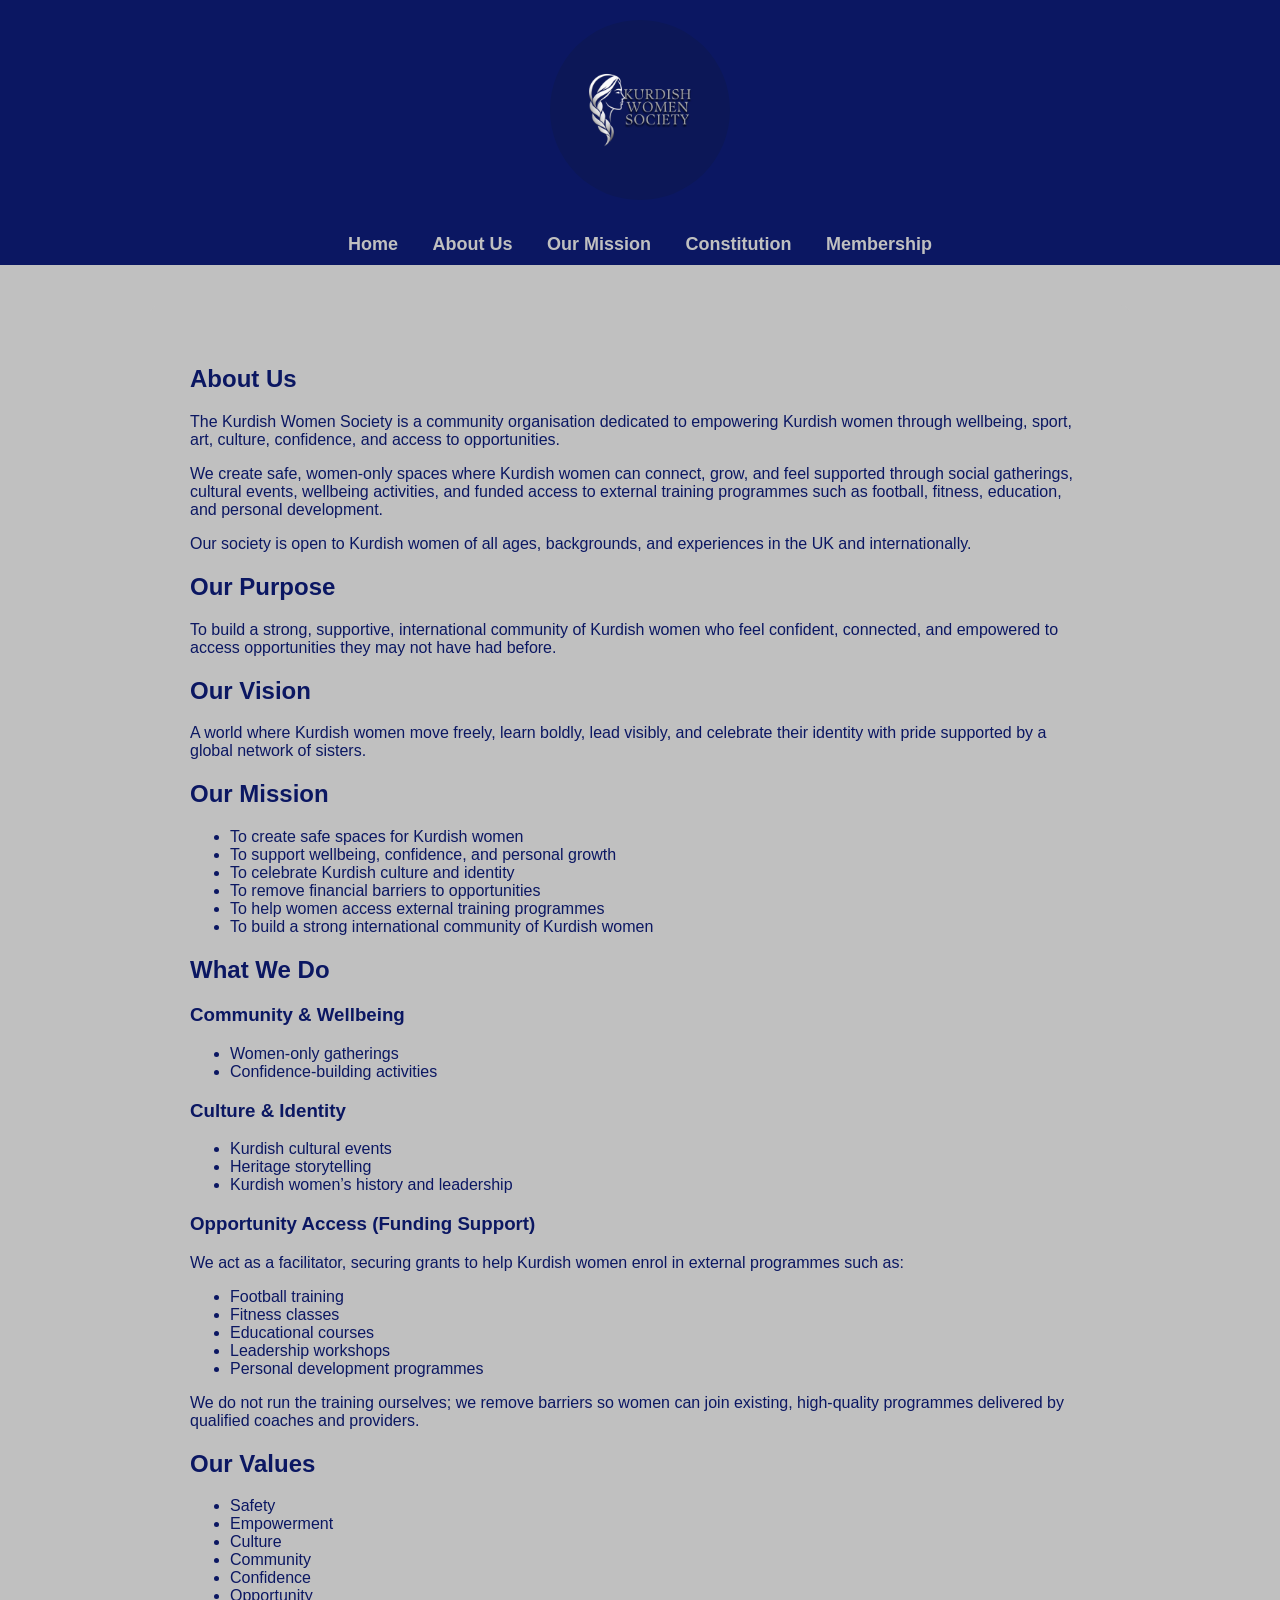
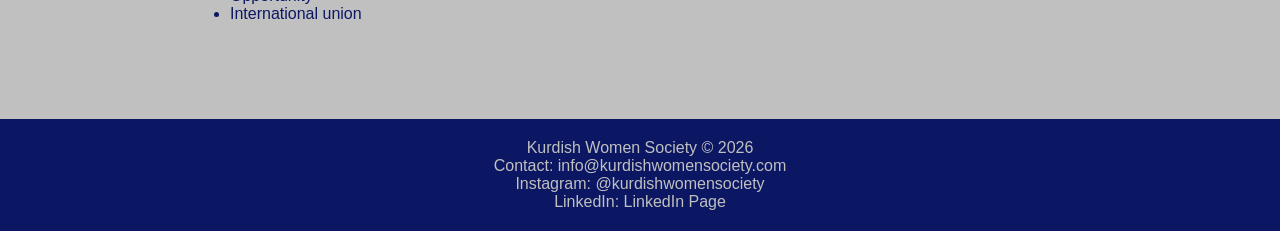
==== about.html @ e5de5184 "Update about.html" ====
<!DOCTYPE html>
<html>
<head>
  <meta charset="UTF-8">
  <title>About Us | Kurdish Women Society</title>
  <link rel="stylesheet" href="style.css">
</head>

<body>

<header>
  <img src="logo.jpg" alt="Kurdish Women Society Logo">
</header>

<nav>
  <ul>
   <li><a href="index.html">Home</a></li>
<li><a href="about.html">About Us</a></li>
<li><a href="mission.html">Our Mission</a></li>
<li><a href="constitution.html">Constitution</a></li>
<li><a href="membership.html">Membership</a></li>
  </ul>
</nav>

<section>

  <h1>About Us</h1>

  <p>The Kurdish Women Society is a community organisation dedicated to empowering Kurdish women through wellbeing, sport, art, culture, confidence, and access to opportunities.</p>

  <p>We create safe, women-only spaces where Kurdish women can connect, grow, and feel supported through social gatherings, cultural events, wellbeing activities, and funded access to external training programmes such as football, fitness, education, and personal development.</p>

  <p>Our society is open to Kurdish women of all ages, backgrounds, and experiences in the UK and internationally.</p>

  <h2>Our Purpose</h2>
  <p>To build a strong, supportive, international community of Kurdish women who feel confident, connected, and empowered to access opportunities they may not have had before.</p>

  <h2>Our Vision</h2>
  <p>A world where Kurdish women move freely, learn boldly, lead visibly, and celebrate their identity with pride supported by a global network of sisters.</p>

  <h2>Our Mission</h2>
  <ul>
    <li>To create safe spaces for Kurdish women</li>
    <li>To support wellbeing, confidence, and personal growth</li>
    <li>To celebrate Kurdish culture and identity</li>
    <li>To remove financial barriers to opportunities</li>
    <li>To help women access external training programmes</li>
    <li>To build a strong international community of Kurdish women</li>
  </ul>

  <h2>What We Do</h2>

  <h3>Community & Wellbeing</h3>
  <ul>
    <li>Women-only gatherings</li>
    <li>Confidence-building activities</li>
  </ul>

  <h3>Culture & Identity</h3>
  <ul>
    <li>Kurdish cultural events</li>
    <li>Heritage storytelling</li>
    <li>Kurdish women’s history and leadership</li>
  </ul>

  <h3>Opportunity Access (Funding Support)</h3>
  <p>We act as a facilitator, securing grants to help Kurdish women enrol in external programmes such as:</p>
  <ul>
    <li>Football training</li>
    <li>Fitness classes</li>
    <li>Educational courses</li>
    <li>Leadership workshops</li>
    <li>Personal development programmes</li>
  </ul>

  <p>We do not run the training ourselves; we remove barriers so women can join existing, high-quality programmes delivered by qualified coaches and providers.</p>

  <h2>Our Values</h2>
  <ul>
    <li>Safety</li>
    <li>Empowerment</li>
    <li>Culture</li>
    <li>Community</li>
    <li>Confidence</li>
    <li>Opportunity</li>
    <li>International union</li>
  </ul>

</section>

<footer>
  Kurdish Women Society © 2026<br>
  Contact: <a href="mailto:info@kurdishwomensociety.com">info@kurdishwomensociety.com</a><br>
  Instagram: <a href="https://instagram.com/kurdishwomensociety" target="_blank">@kurdishwomensociety</a><br>
  LinkedIn: <a href="https://linkedin.com/company/kurdishwomensociety" target="_blank">LinkedIn Page</a>
</footer>

</body>
</html>
---- style.css ----
/* GLOBAL */
body {
    margin: 0;
    font-family: Arial, sans-serif;
    background-color: #C0C0C0; /* Silver */
    color: #0B1762; /* Navy text */
}

/* HEADER */
header {
    background-color: #0B1762; /* Navy */
    padding: 20px;
    text-align: center;
}

header img {
    width: 180px;
    height: 180px;
    border-radius: 50%;
    object-fit: cover;
}

/* NAVIGATION */
nav {
    background-color: #0B1762; /* Navy */
    padding: 10px 0;
    text-align: center;
}

nav ul {
    list-style: none;
    margin: 0;
    padding: 0;
}

nav ul li {
    display: inline-block;
    margin: 0 15px;
}

nav ul li a {
    color: #C0C0C0; /* Silver text */
    text-decoration: none;
    font-size: 18px;
    font-weight: bold;
}

/* SECTION */
section {
    background-color: #C0C0C0; /* Silver */
    padding: 40px;
    max-width: 900px;
    margin: 40px auto;
    border-radius: 10px;
}

section h1, section h2, section h3, section p, section ul, section ol {
    color: #0B1762; /* Navy */
}

/* FOOTER */
footer {
    background-color: #0B1762; /* Navy */
    color: #C0C0C0; /* Silver */
    text-align: center;
    padding: 20px;
    margin-top: 40px;
}

/* FOOTER LINKS – KEEP THEM SILVER */
footer a,
footer a:visited,
footer a:active {
    color: #C0C0C0 !important; /* Silver */
    text-decoration: none;
}

footer a:hover {
    color: #FFFFFF !important; /* White on hover */
}

/* MEMBERSHIP FORM */
 
form {
max-width: 700px;
}
 
input,
select,
textarea {
width: 100%;
padding: 10px;
border: 1px solid #0B1762;
border-radius: 5px;
box-sizing: border-box;
margin-top: 5px;
}
 
button {
background-color: #0B1762;
color: #C0C0C0;
border: none;
padding: 12px 20px;
border-radius: 5px;
cursor: pointer;
font-weight: bold;
}
 
button:hover {
background-color: #162a85;
}
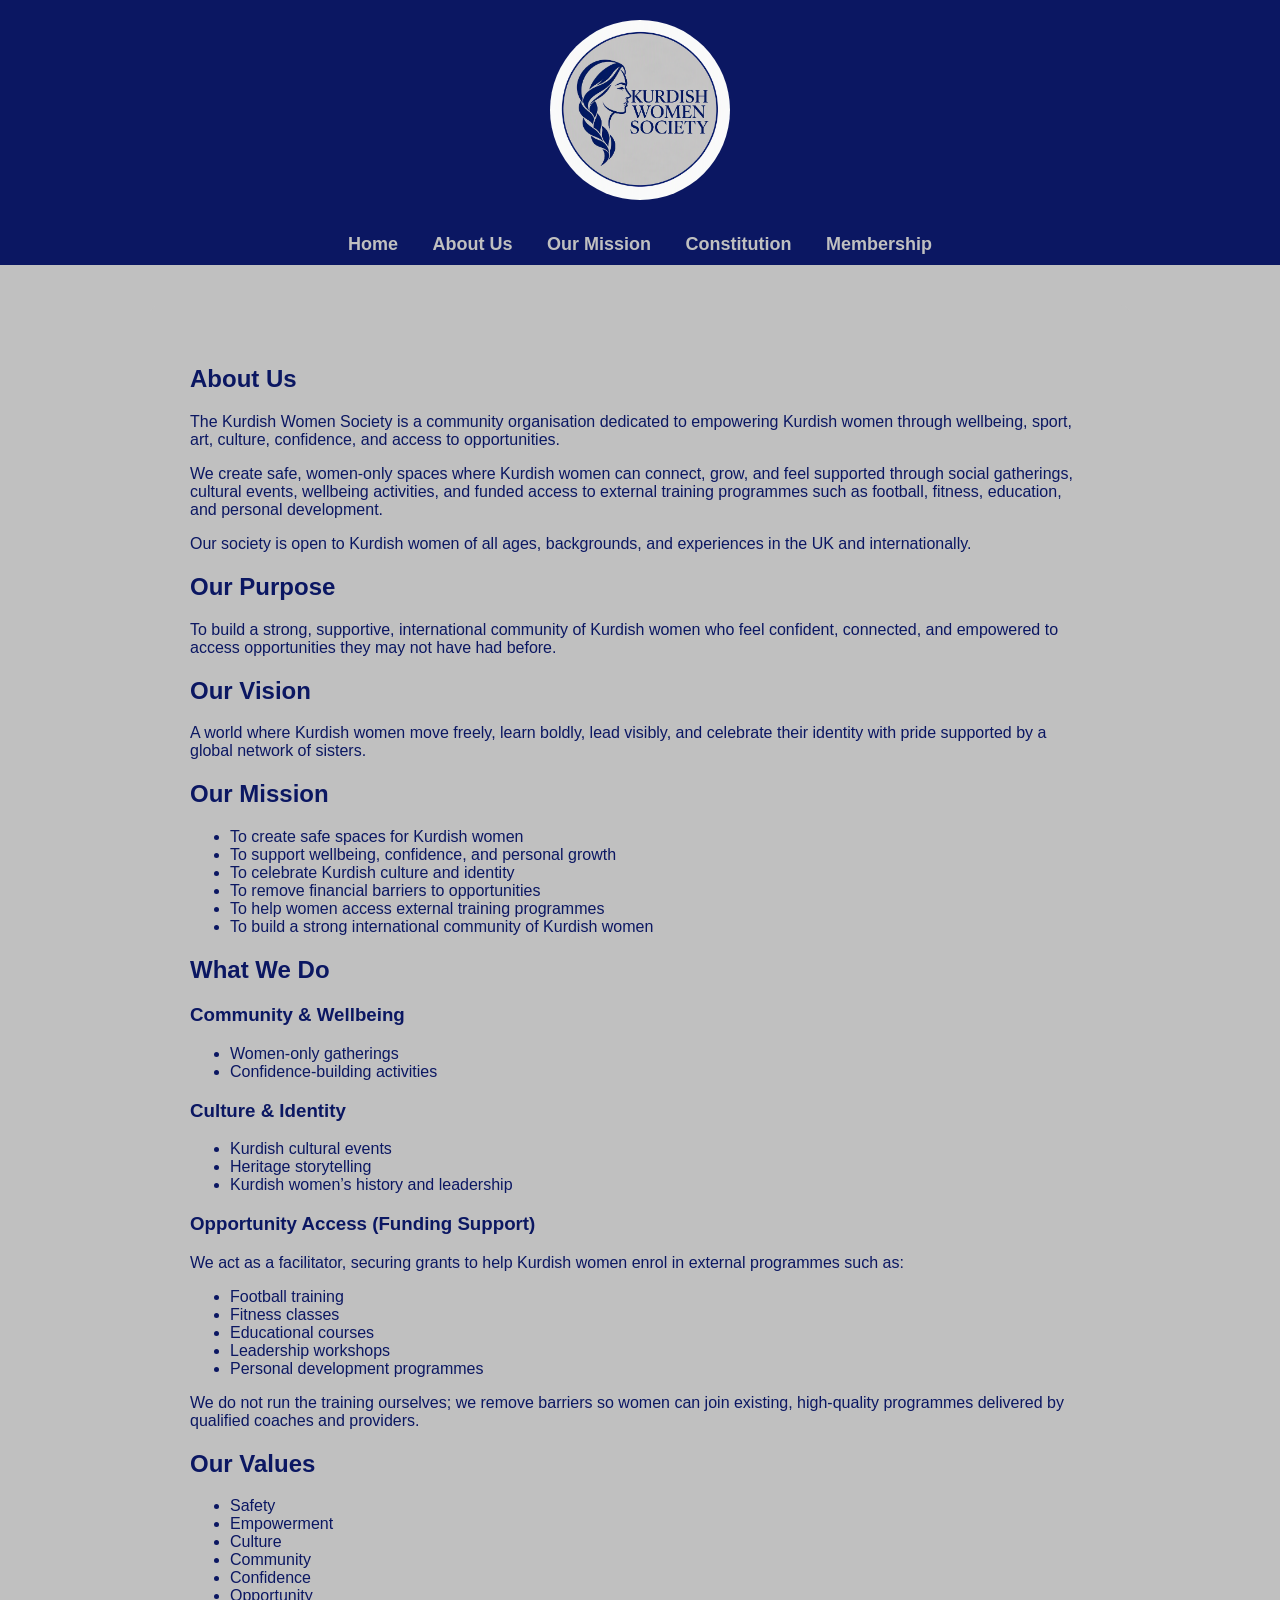
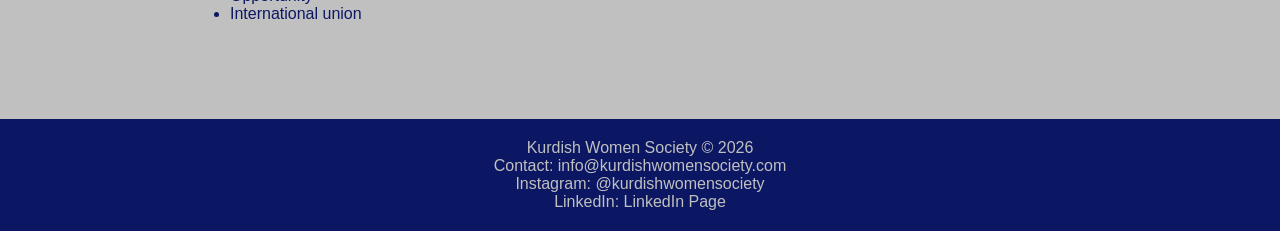
==== commit 3fcf5f9d: "Change logo image from JPG to PNG format Updated logo image source from 'logo.jpg' to 'logo.png'." ====
--- a/about.html
+++ b/about.html
@@ -9,7 +9,7 @@
 <body>
 
 <header>
-  <img src="logo.jpg" alt="Kurdish Women Society Logo">
+  <img src="logo.png" alt="Kurdish Women Society Logo">
 </header>
 
 <nav>
@@ -92,7 +92,7 @@
   Kurdish Women Society © 2026<br>
   Contact: <a href="mailto:info@kurdishwomensociety.com">info@kurdishwomensociety.com</a><br>
   Instagram: <a href="https://instagram.com/kurdishwomensociety" target="_blank">@kurdishwomensociety</a><br>
-  LinkedIn: <a href="https://linkedin.com/company/kurdishwomensociety" target="_blank">LinkedIn Page</a>
+  LinkedIn: <a href="https://www.linkedin.com/company/kurdish-women-society/?viewAsMember=true" target="_blank">LinkedIn Page</a>
 </footer>
 
 </body>
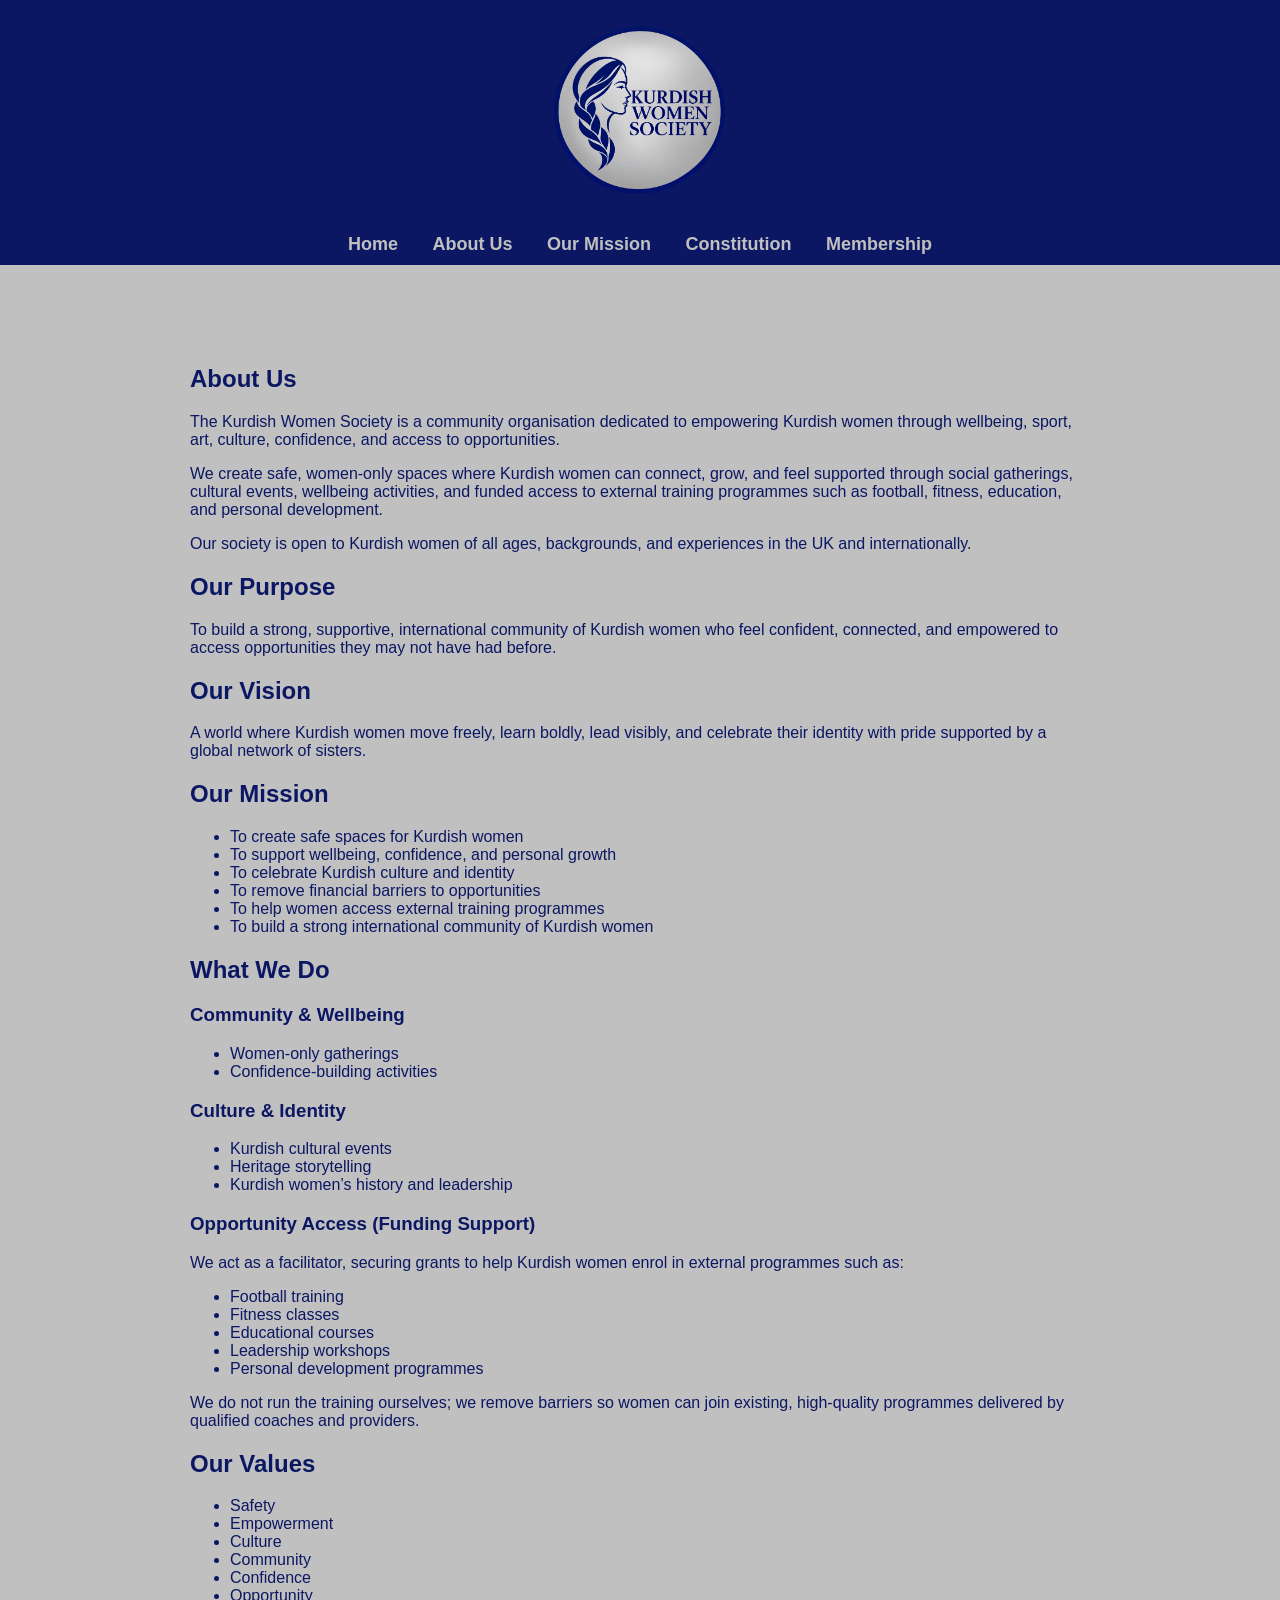
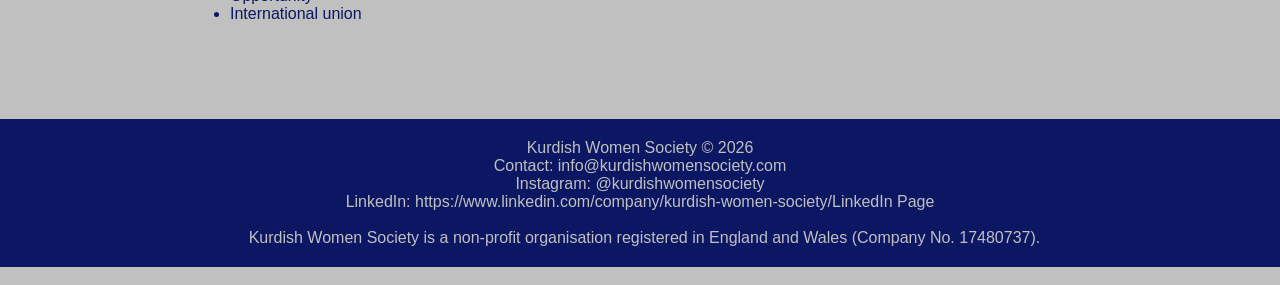
==== commit 54ae08c8: "Update about.html" ====
--- a/about.html
+++ b/about.html
@@ -9,7 +9,7 @@
 <body>
 
 <header>
-  <img src="logo.png" alt="Kurdish Women Society Logo">
+<img src="logo.png" alt="Kurdish Women Society Logo">
 </header>
 
 <nav>
@@ -89,13 +89,14 @@
 </section>
 
 <footer>
-  Kurdish Women Society © 2026<br>
-  Contact: <a href="mailto:info@kurdishwomensociety.com">info@kurdishwomensociety.com</a><br>
-  Instagram: <a href="https://instagram.com/kurdishwomensociety" target="_blank">@kurdishwomensociety</a><br>
-  LinkedIn: <a href="https://www.linkedin.com/company/kurdish-women-society/?viewAsMember=true" target="_blank">LinkedIn Page</a>
+Kurdish Women Society © 2026<br>
+Contact: <a href="mailto:info@kurdishwomensociety.com">info@kurdishwomensociety.com</a><br>
+Instagram: <a href="https://instagram.com/kurdishwomensociety" target="_blank">@kurdishwomensociety</a><br>
+LinkedIn: https://www.linkedin.com/company/kurdish-women-society/LinkedIn Page</a><br><br>
+ 
+Kurdish Women Society is a non-profit organisation registered in England and Wales (Company No. 17480737).
 </footer>
-
+ 
 </body>
 </html>
 
-
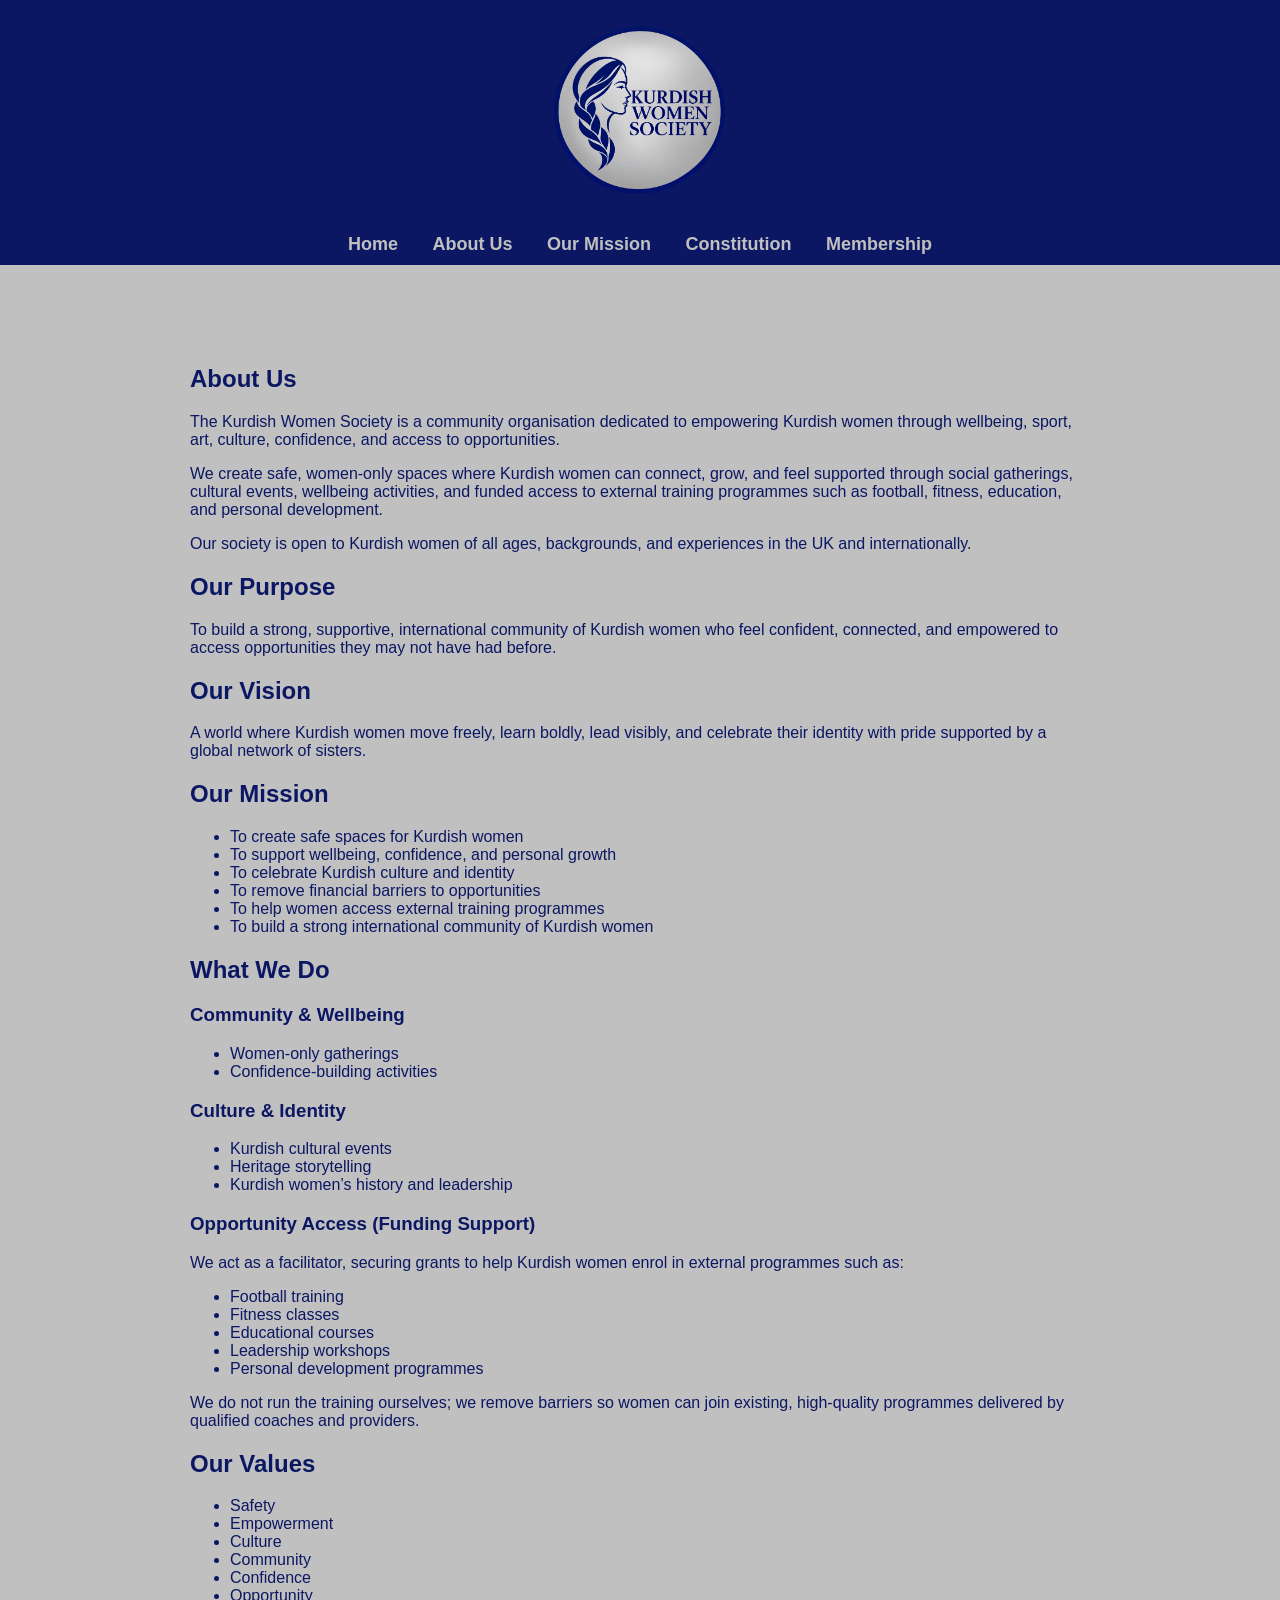
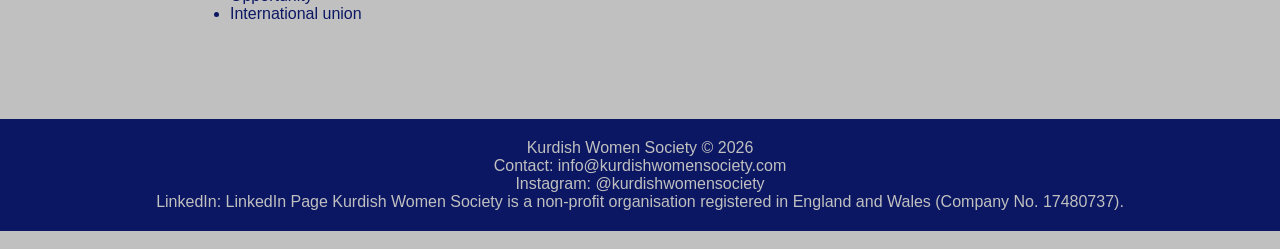
==== commit dcc68522: "Fix HTML encoding issues in about.html" ====
--- a/about.html
+++ b/about.html
@@ -89,14 +89,14 @@
 </section>
 
 <footer>
-Kurdish Women Society © 2026<br>
-Contact: <a href="mailto:info@kurdishwomensociety.com">info@kurdishwomensociety.com</a><br>
-Instagram: <a href="https://instagram.com/kurdishwomensociety" target="_blank">@kurdishwomensociety</a><br>
-LinkedIn: https://www.linkedin.com/company/kurdish-women-society/LinkedIn Page</a><br><br>
- 
+  Kurdish Women Society © 2026<br>
+  Contact: <a href="mailto:info@kurdishwomensociety.com">info@kurdishwomensociety.com</a><br>
+  Instagram: <a href="https://instagram.com/kurdishwomensociety" target="_blank">@kurdishwomensociety</a><br>
+  LinkedIn: <a href="https://www.linkedin.com/company/kurdish-women-society/?viewAsMember=true" target="_blank">LinkedIn Page</a>
 Kurdish Women Society is a non-profit organisation registered in England and Wales (Company No. 17480737).
 </footer>
  
 </body>
 </html>
 
+
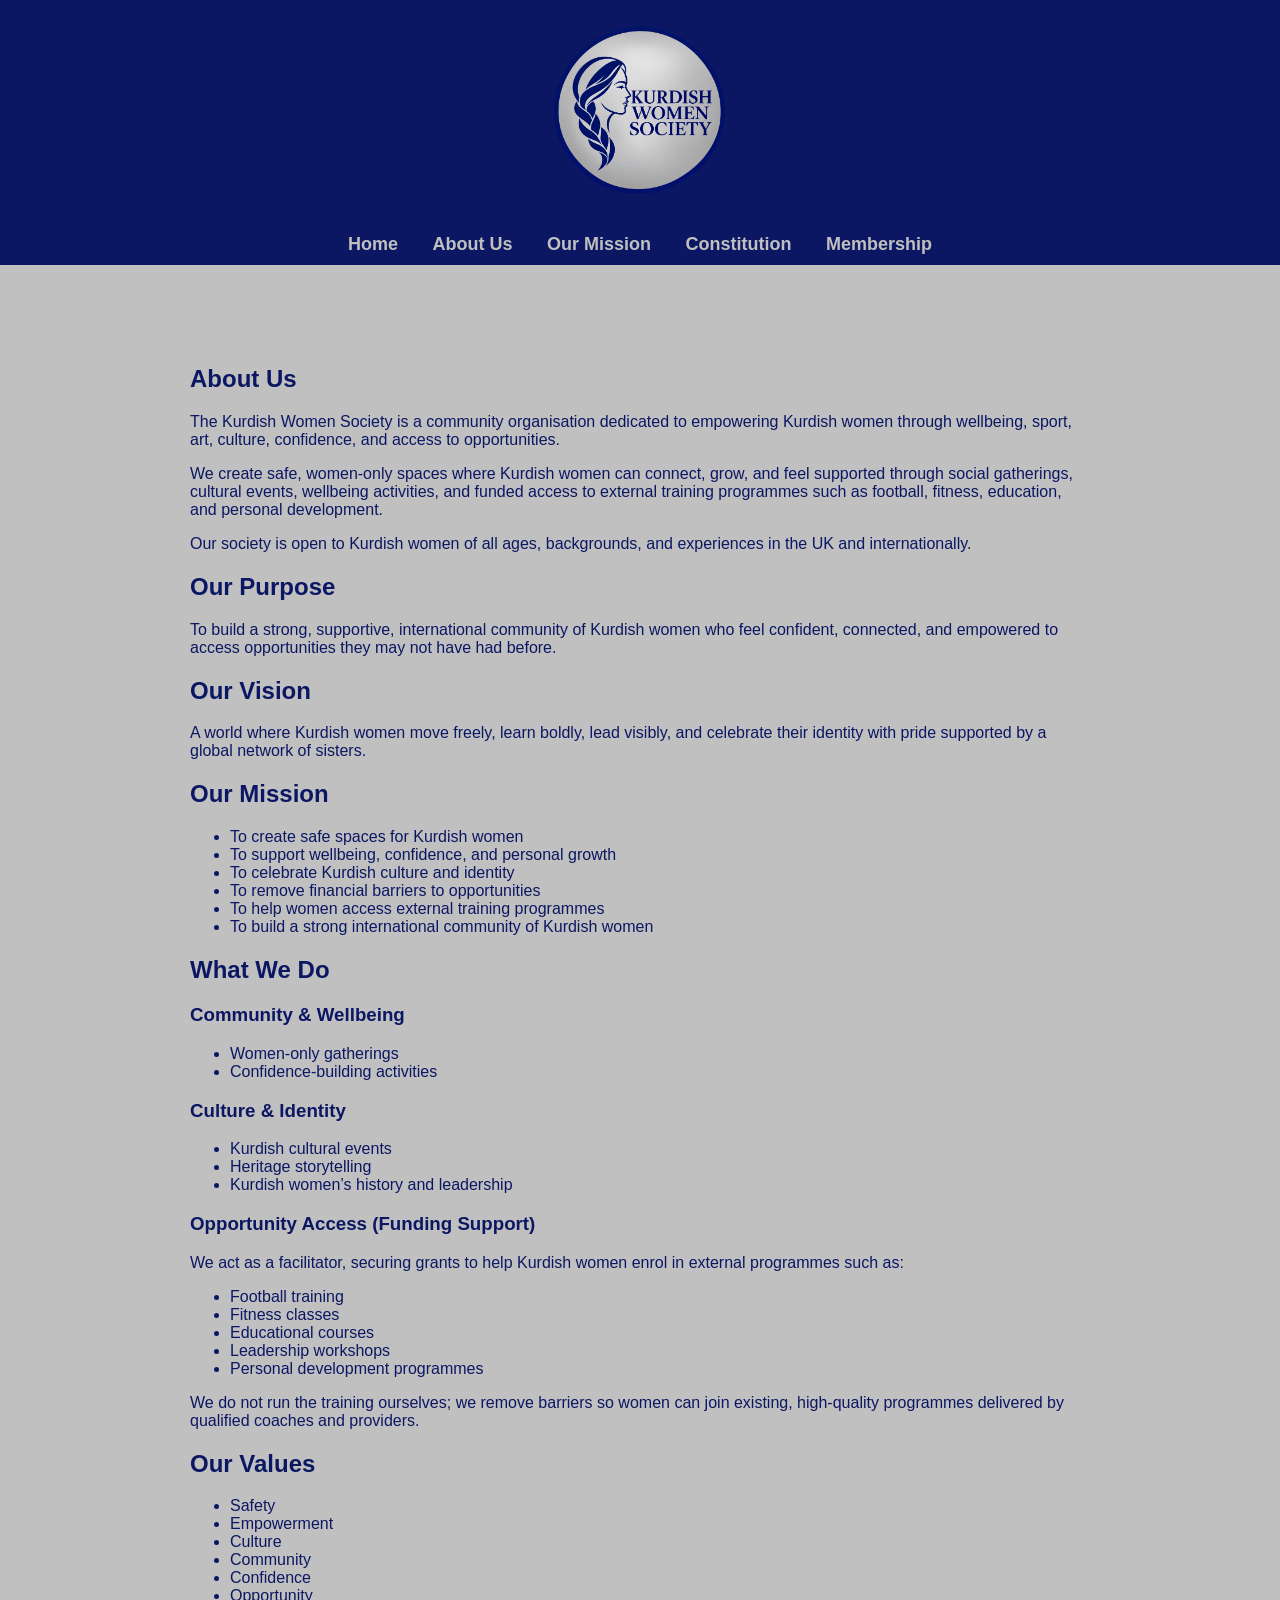
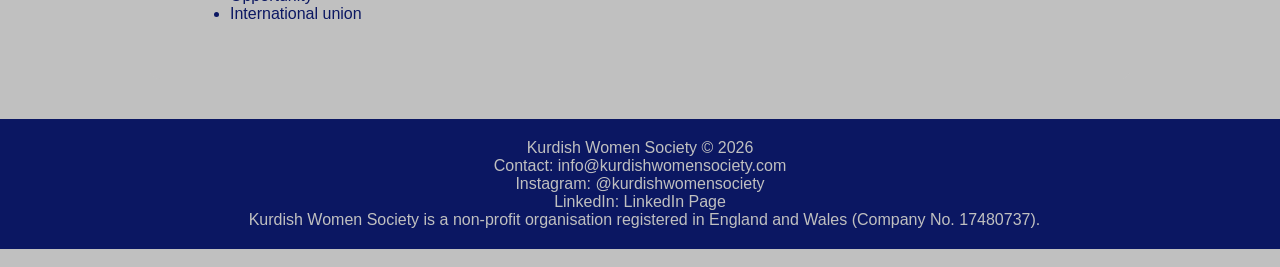
==== commit 21e3fe44: "Fix HTML formatting in about.html" ====
--- a/about.html
+++ b/about.html
@@ -93,10 +93,11 @@
   Contact: <a href="mailto:info@kurdishwomensociety.com">info@kurdishwomensociety.com</a><br>
   Instagram: <a href="https://instagram.com/kurdishwomensociety" target="_blank">@kurdishwomensociety</a><br>
   LinkedIn: <a href="https://www.linkedin.com/company/kurdish-women-society/?viewAsMember=true" target="_blank">LinkedIn Page</a>
+<br>
+ 
 Kurdish Women Society is a non-profit organisation registered in England and Wales (Company No. 17480737).
 </footer>
  
 </body>
 </html>
 
-
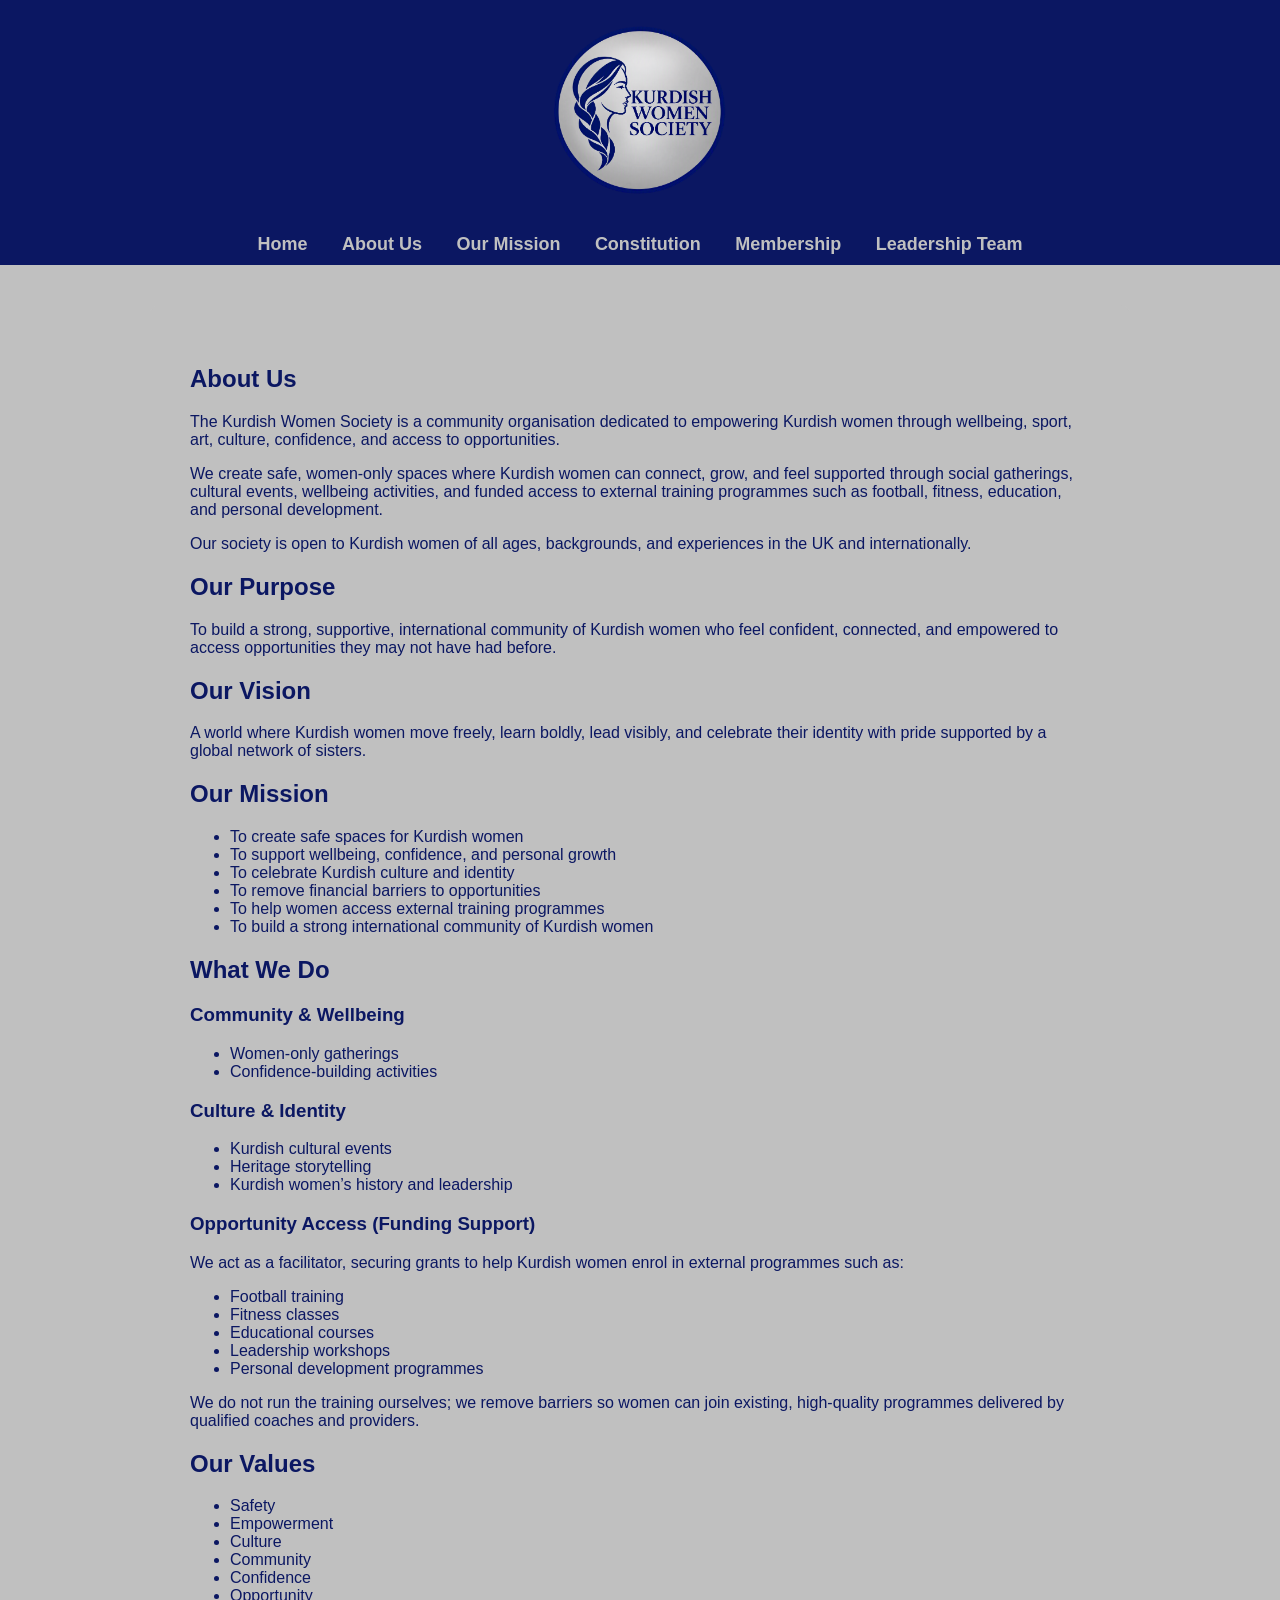
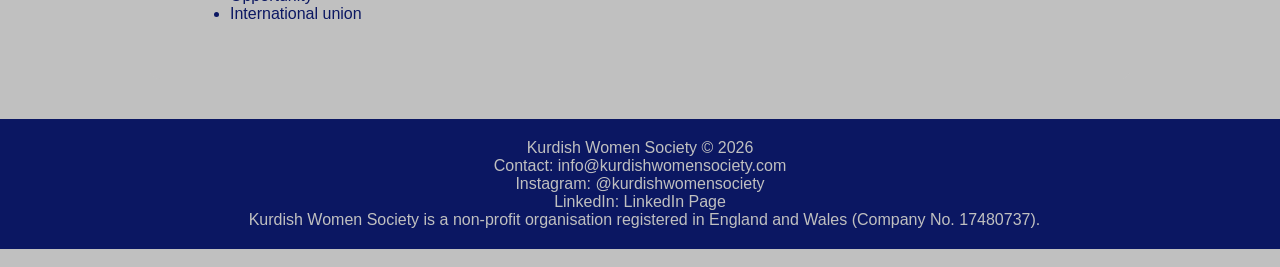
==== commit 3b165fa3: "Fix HTML formatting and add Leadership Team link" ====
--- a/about.html
+++ b/about.html
@@ -14,11 +14,12 @@
 
 <nav>
   <ul>
-   <li><a href="index.html">Home</a></li>
-<li><a href="about.html">About Us</a></li>
-<li><a href="mission.html">Our Mission</a></li>
-<li><a href="constitution.html">Constitution</a></li>
-<li><a href="membership.html">Membership</a></li>
+    <li><a href="index.html">Home</a></li>
+    <li><a href="about.html">About Us</a></li>
+    <li><a href="mission.html">Our Mission</a></li>
+    <li><a href="constitution.html">Constitution</a></li>
+    <li><a href="membership.html">Membership</a></li>
+    <li><a href="directors.html">Leadership Team</a></li>
   </ul>
 </nav>
 
--- a/style.css
+++ b/style.css
@@ -109,3 +109,66 @@
 button:hover {
 background-color: #162a85;
 }
+/* DIRECTORS GRID */
+
+.directors-grid {
+    display: grid;
+    grid-template-columns: repeat(auto-fit, minmax(280px, 1fr));
+    gap: 30px;
+    margin-top: 30px;
+}
+
+.director-card {
+    background: #ffffff;
+    border-radius: 15px;
+    padding: 25px;
+    text-align: center;
+    box-shadow: 0 4px 12px rgba(0,0,0,0.15);
+    transition: transform 0.3s ease, box-shadow 0.3s ease;
+}
+
+.director-card:hover {
+    transform: translateY(-6px);
+    box-shadow: 0 8px 20px rgba(0,0,0,0.2);
+}
+
+.director-card img {
+    width: 160px;
+    height: 160px;
+    border-radius: 50%;
+    object-fit: cover;
+    border: 4px solid #0B1762;
+    margin-bottom: 15px;
+}
+
+.director-card h2 {
+    color: #0B1762;
+    margin: 10px 0 5px;
+}
+
+.director-role {
+    color: #666;
+    font-weight: bold;
+    font-size: 16px;
+    margin-bottom: 15px;
+}
+
+.director-card p {
+    line-height: 1.6;
+    margin: 0;
+}
+@media (max-width: 768px) {
+
+    .directors-grid {
+        grid-template-columns: 1fr;
+    }
+
+    .director-card {
+        padding: 20px;
+    }
+
+    .director-card img {
+        width: 140px;
+        height: 140px;
+    }
+}
